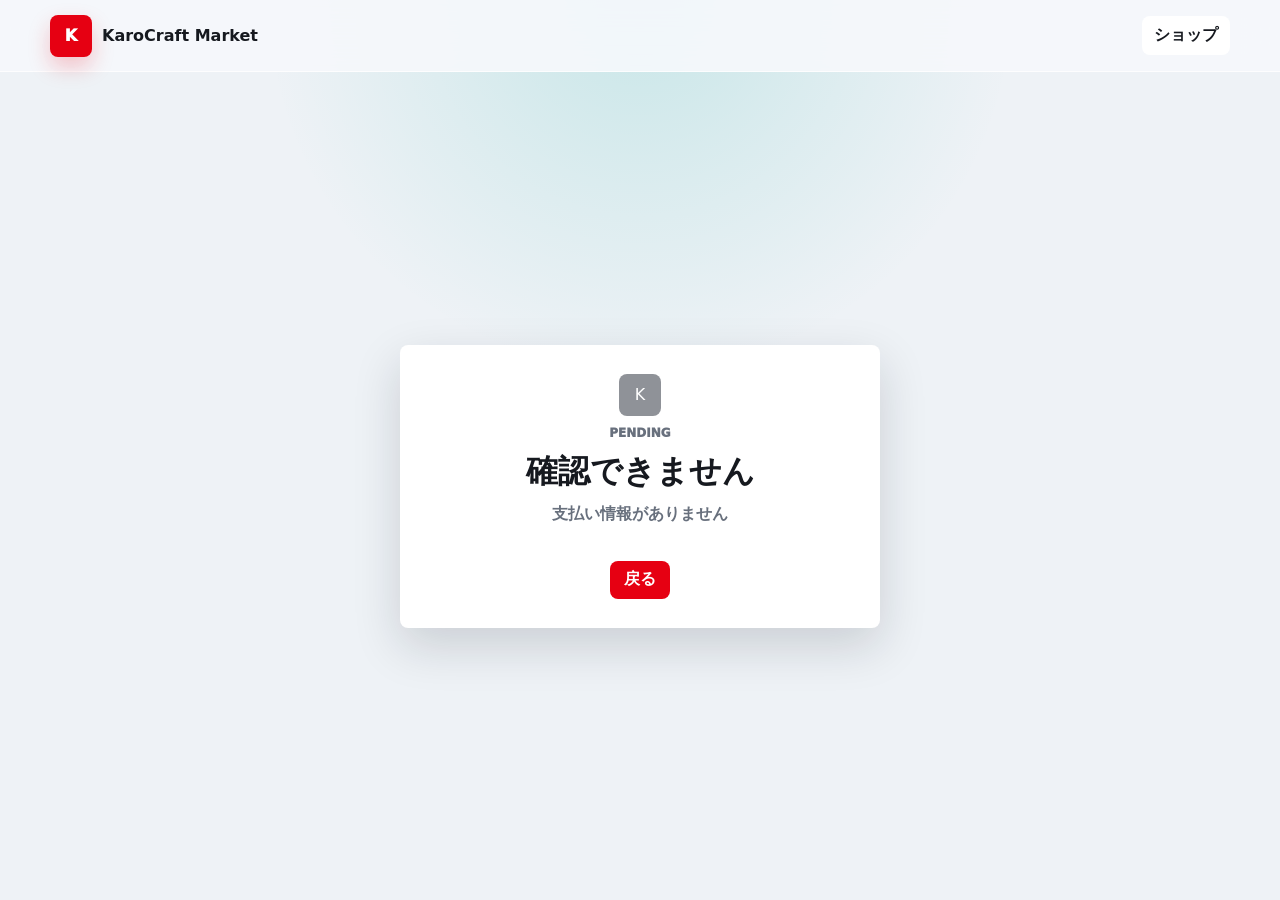
==== success.html @ b5dfba4e "Add files via upload" ====
<!doctype html>
<html lang="ja">
<head>
  <meta charset="UTF-8" />
  <meta name="viewport" content="width=device-width, initial-scale=1.0" />
  <meta name="theme-color" content="#101318" />
  <title>Purchase Result</title>
  <link rel="stylesheet" href="./styles.css" />
</head>
<body class="result-page">
  <header class="site-header">
    <a class="brand" href="./index.html" aria-label="KaroCraft Market">
      <span>K</span>
      <strong>KaroCraft Market</strong>
    </a>
    <a class="plain-link" href="./index.html">ショップ</a>
  </header>

  <main class="result-shell">
    <section class="result-panel" id="result-panel">
      <div class="result-icon">K</div>
      <p>Checking</p>
      <h1>支払い確認中</h1>
      <span id="result-message">KaroPayの取引状態を確認しています</span>
      <dl id="result-details"></dl>
      <a class="primary-link" href="./index.html">戻る</a>
    </section>
  </main>

  <script src="./success.js" type="module"></script>
</body>
</html>
---- styles.css ----
:root {
  color-scheme: light;
  --ink: #16191f;
  --muted: #68707d;
  --paper: #ffffff;
  --soft: #f2f5f8;
  --line: #dfe4ea;
  --red: #e60012;
  --teal: #00a89d;
  --blue: #2c63ff;
  --gold: #f5b21b;
  --shadow: 0 18px 48px rgba(20, 26, 36, .16);
}

* {
  box-sizing: border-box;
}

html {
  min-height: 100%;
  background: #eef2f6;
}

body {
  min-width: 320px;
  min-height: 100vh;
  margin: 0;
  color: var(--ink);
  background: #eef2f6;
  font-family: Inter, ui-sans-serif, system-ui, -apple-system, BlinkMacSystemFont, "Segoe UI", sans-serif;
  letter-spacing: 0;
}

button,
input {
  font: inherit;
  letter-spacing: 0;
}

button {
  border: 0;
  cursor: pointer;
}

.site-header {
  position: sticky;
  top: 0;
  z-index: 10;
  display: flex;
  align-items: center;
  justify-content: space-between;
  gap: 14px;
  min-height: 72px;
  padding: 10px max(18px, calc((100vw - 1180px) / 2));
  border-bottom: 1px solid rgba(255, 255, 255, .76);
  background: rgba(246, 248, 251, .92);
  backdrop-filter: blur(16px);
}

.brand,
.plain-link,
.primary-link {
  color: inherit;
  text-decoration: none;
}

.brand {
  display: inline-flex;
  align-items: center;
  min-width: 210px;
  gap: 10px;
  font-weight: 950;
}

.brand span,
.result-icon {
  display: grid;
  place-items: center;
  width: 42px;
  height: 42px;
  border-radius: 8px;
  color: #fff;
  background: var(--red);
  box-shadow: 0 10px 22px rgba(230, 0, 18, .22);
}

.brand strong {
  overflow: hidden;
  text-overflow: ellipsis;
  white-space: nowrap;
}

.shop-config {
  display: grid;
  grid-template-columns: minmax(170px, 230px) minmax(190px, 280px) auto;
  align-items: end;
  gap: 8px;
  min-width: 0;
}

.shop-config label {
  display: grid;
  gap: 4px;
  min-width: 0;
}

.shop-config span,
.section-head p,
.product-copy small,
.result-panel p {
  margin: 0;
  color: var(--muted);
  font-size: 12px;
  font-weight: 950;
  text-transform: uppercase;
}

.shop-config input {
  width: 100%;
  height: 38px;
  min-width: 0;
  padding: 0 10px;
  border: 1px solid var(--line);
  border-radius: 8px;
  outline: 0;
  background: #fff;
  font-weight: 800;
}

.shop-config input:focus {
  border-color: var(--red);
  box-shadow: 0 0 0 3px rgba(230, 0, 18, .12);
}

.shop-config button,
.product-buy button,
.primary-link {
  display: inline-flex;
  align-items: center;
  justify-content: center;
  min-height: 38px;
  padding: 0 14px;
  border-radius: 8px;
  color: #fff;
  background: var(--red);
  font-weight: 950;
}

main {
  display: grid;
  gap: 26px;
}

.hero {
  position: relative;
  display: grid;
  min-height: min(56vh, 520px);
  overflow: hidden;
  align-items: end;
  padding: 42px max(18px, calc((100vw - 1180px) / 2));
  color: #fff;
  background: #111821;
}

.hero img {
  position: absolute;
  inset: 0;
  width: 100%;
  height: 100%;
  object-fit: cover;
}

.hero::after {
  position: absolute;
  inset: 0;
  content: "";
  background:
    linear-gradient(90deg, rgba(12, 16, 22, .82) 0%, rgba(12, 16, 22, .36) 52%, rgba(12, 16, 22, .08) 100%),
    linear-gradient(0deg, rgba(12, 16, 22, .6) 0%, transparent 42%);
}

.hero-copy {
  position: relative;
  z-index: 1;
  display: grid;
  width: min(620px, 100%);
  gap: 9px;
}

.hero-copy p {
  margin: 0;
  color: #9ff3ee;
  font-size: 13px;
  font-weight: 950;
  text-transform: uppercase;
}

.hero-copy h1 {
  margin: 0;
  font-size: clamp(42px, 8vw, 84px);
  line-height: .96;
}

.hero-copy span {
  width: min(480px, 100%);
  color: rgba(255, 255, 255, .88);
  font-size: 17px;
  font-weight: 850;
  line-height: 1.45;
}

.product-section {
  display: grid;
  width: min(1180px, calc(100vw - 36px));
  gap: 14px;
  margin: 0 auto 42px;
}

.section-head {
  display: flex;
  align-items: end;
  justify-content: space-between;
  gap: 12px;
}

.section-head h2 {
  margin: 2px 0 0;
  font-size: 30px;
  line-height: 1;
}

#shop-status {
  min-height: 34px;
  max-width: min(520px, 56vw);
  overflow: hidden;
  padding: 9px 12px;
  border-radius: 8px;
  color: var(--muted);
  background: #fff;
  box-shadow: 0 8px 22px rgba(20, 26, 36, .08);
  font-size: 13px;
  font-weight: 900;
  text-overflow: ellipsis;
  white-space: nowrap;
}

#shop-status.ready {
  color: #007a72;
  background: #e8fbf8;
}

#shop-status.error {
  color: var(--red);
  background: #fff0f1;
}

.product-grid {
  display: grid;
  grid-template-columns: repeat(3, minmax(0, 1fr));
  gap: 14px;
}

.product-card {
  display: grid;
  min-width: 0;
  grid-template-rows: 180px minmax(138px, auto) auto;
  overflow: hidden;
  border: 1px solid rgba(255, 255, 255, .82);
  border-radius: 8px;
  background: #fff;
  box-shadow: 0 12px 30px rgba(20, 26, 36, .1);
}

.product-art {
  position: relative;
  display: grid;
  place-items: center;
  overflow: hidden;
  background:
    radial-gradient(circle at 74% 18%, rgba(255, 255, 255, .48) 0 10%, transparent 11%),
    linear-gradient(145deg, #202630 0%, #111820 100%);
}

.product-card.gems .product-art {
  background: linear-gradient(145deg, #102a2b 0%, #111820 100%);
}

.product-card.builder .product-art {
  background: linear-gradient(145deg, #22304d 0%, #111820 100%);
}

.shape {
  position: absolute;
  display: block;
  border-radius: 8px;
}

.shape.main {
  width: 96px;
  height: 96px;
  background: var(--gold);
  box-shadow: 14px 16px 0 rgba(0, 0, 0, .18), inset -14px -16px 0 rgba(146, 93, 0, .2);
  transform: rotate(12deg);
}

.shape.accent {
  right: 42px;
  bottom: 34px;
  width: 52px;
  height: 52px;
  background: var(--teal);
  box-shadow: inset -8px -10px 0 rgba(0, 80, 78, .18);
  transform: rotate(-18deg);
}

.shape.spark {
  left: 48px;
  top: 34px;
  width: 34px;
  height: 34px;
  background: #fff;
  opacity: .88;
  transform: rotate(45deg);
}

.product-card.gems .shape.main {
  background: var(--teal);
  border-radius: 50% 50% 8px 8px;
}

.product-card.gems .shape.accent {
  background: #7be8ff;
}

.product-card.builder .shape.main {
  background: var(--blue);
}

.product-card.builder .shape.accent {
  background: #ff746d;
}

.product-copy {
  display: grid;
  align-content: start;
  gap: 8px;
  min-width: 0;
  padding: 16px;
}

.product-copy h3 {
  margin: 0;
  overflow-wrap: anywhere;
  font-size: 22px;
  line-height: 1.08;
}

.product-copy p {
  margin: 0;
  color: var(--muted);
  font-size: 14px;
  font-weight: 760;
  line-height: 1.45;
}

.product-buy {
  display: flex;
  align-items: center;
  justify-content: space-between;
  gap: 12px;
  min-height: 66px;
  padding: 12px 16px 16px;
}

.product-buy strong {
  font-size: 22px;
}

.product-buy button {
  min-width: 110px;
  background: #24262d;
}

.product-buy button:disabled {
  cursor: progress;
  opacity: .62;
}

.plain-link {
  min-height: 38px;
  padding: 9px 12px;
  border-radius: 8px;
  background: #fff;
  font-weight: 950;
}

.result-page {
  background:
    radial-gradient(circle at 50% 0%, rgba(0, 168, 157, .16), transparent 34%),
    #eef2f6;
}

.result-shell {
  min-height: calc(100vh - 72px);
  place-items: center;
  padding: 24px;
}

.result-panel {
  display: grid;
  justify-items: center;
  width: min(480px, 100%);
  gap: 10px;
  padding: 28px;
  border: 1px solid rgba(255, 255, 255, .82);
  border-radius: 8px;
  background: #fff;
  box-shadow: var(--shadow);
}

.result-panel h1 {
  margin: 0;
  text-align: center;
  font-size: 32px;
}

.result-panel > span {
  color: var(--muted);
  text-align: center;
  font-weight: 800;
}

.result-panel.paid .result-icon {
  background: var(--teal);
  box-shadow: 0 10px 22px rgba(0, 168, 157, .22);
}

.result-panel.failed .result-icon {
  background: #8f9298;
  box-shadow: none;
}

#result-details {
  display: grid;
  width: 100%;
  gap: 8px;
  margin: 8px 0;
}

#result-details div {
  display: flex;
  justify-content: space-between;
  gap: 12px;
  min-width: 0;
  padding: 10px 12px;
  border-radius: 8px;
  background: var(--soft);
}

#result-details dt,
#result-details dd {
  margin: 0;
  min-width: 0;
  font-weight: 900;
}

#result-details dt {
  color: var(--muted);
}

#result-details dd {
  overflow: hidden;
  text-overflow: ellipsis;
  white-space: nowrap;
}

@media (max-width: 900px) {
  .site-header {
    position: static;
    display: grid;
    align-items: stretch;
  }

  .shop-config {
    grid-template-columns: 1fr;
  }

  .product-grid {
    grid-template-columns: 1fr;
  }

  .section-head {
    align-items: stretch;
    flex-direction: column;
  }

  #shop-status {
    max-width: 100%;
  }

  .hero {
    min-height: 430px;
    padding-top: 72px;
  }
}

@media (max-width: 520px) {
  .brand {
    min-width: 0;
  }

  .hero {
    min-height: 390px;
  }

  .hero-copy h1 {
    font-size: 42px;
  }

  .product-card {
    grid-template-rows: 160px minmax(142px, auto) auto;
  }
}
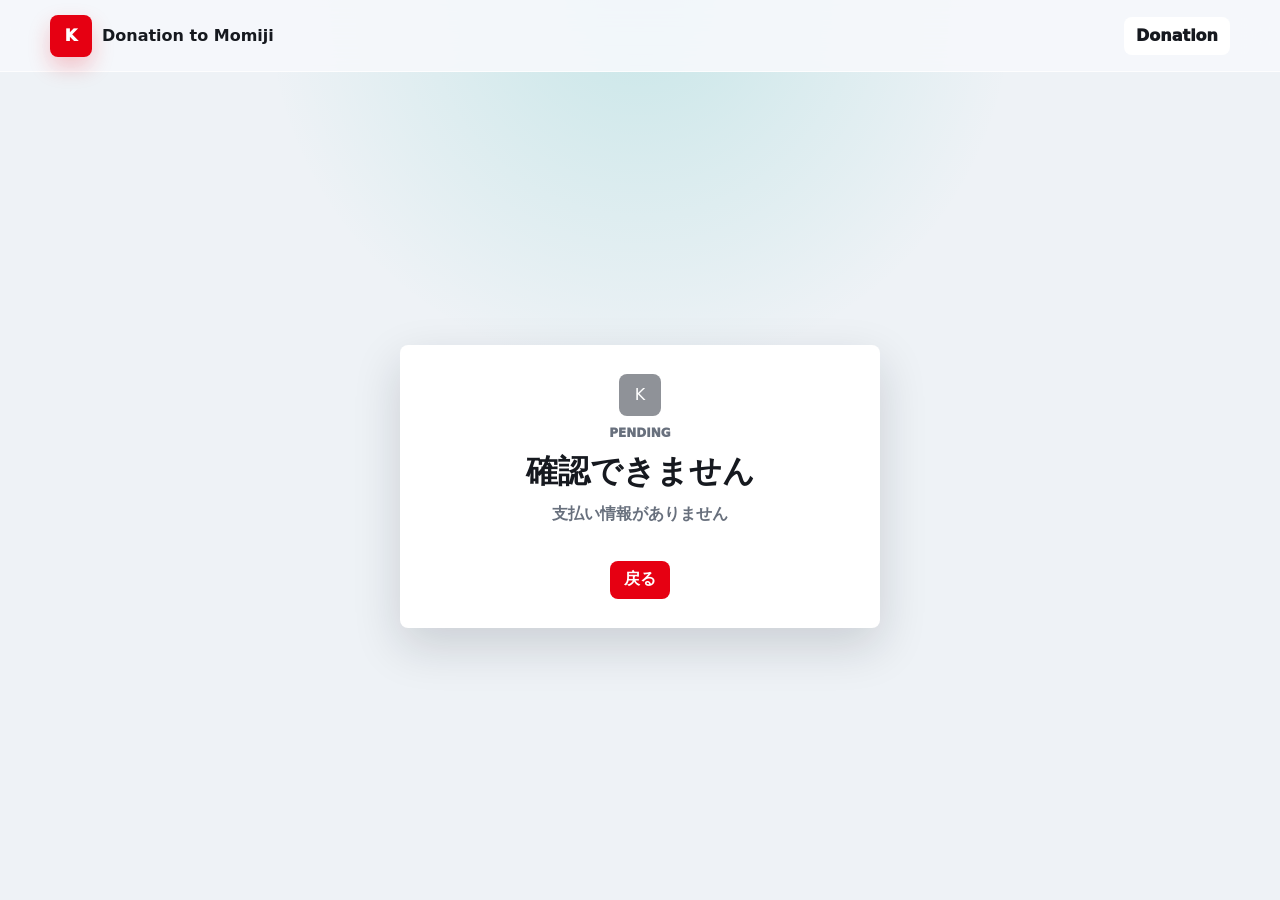
==== commit 49cda287: "Update success.html" ====
--- a/success.html
+++ b/success.html
@@ -11,9 +11,9 @@
   <header class="site-header">
     <a class="brand" href="./index.html" aria-label="KaroCraft Market">
       <span>K</span>
-      <strong>KaroCraft Market</strong>
+      <strong>Donation to Momiji</strong>
     </a>
-    <a class="plain-link" href="./index.html">ショップ</a>
+    <a class="plain-link" href="./index.html">Donation</a>
   </header>
 
   <main class="result-shell">
